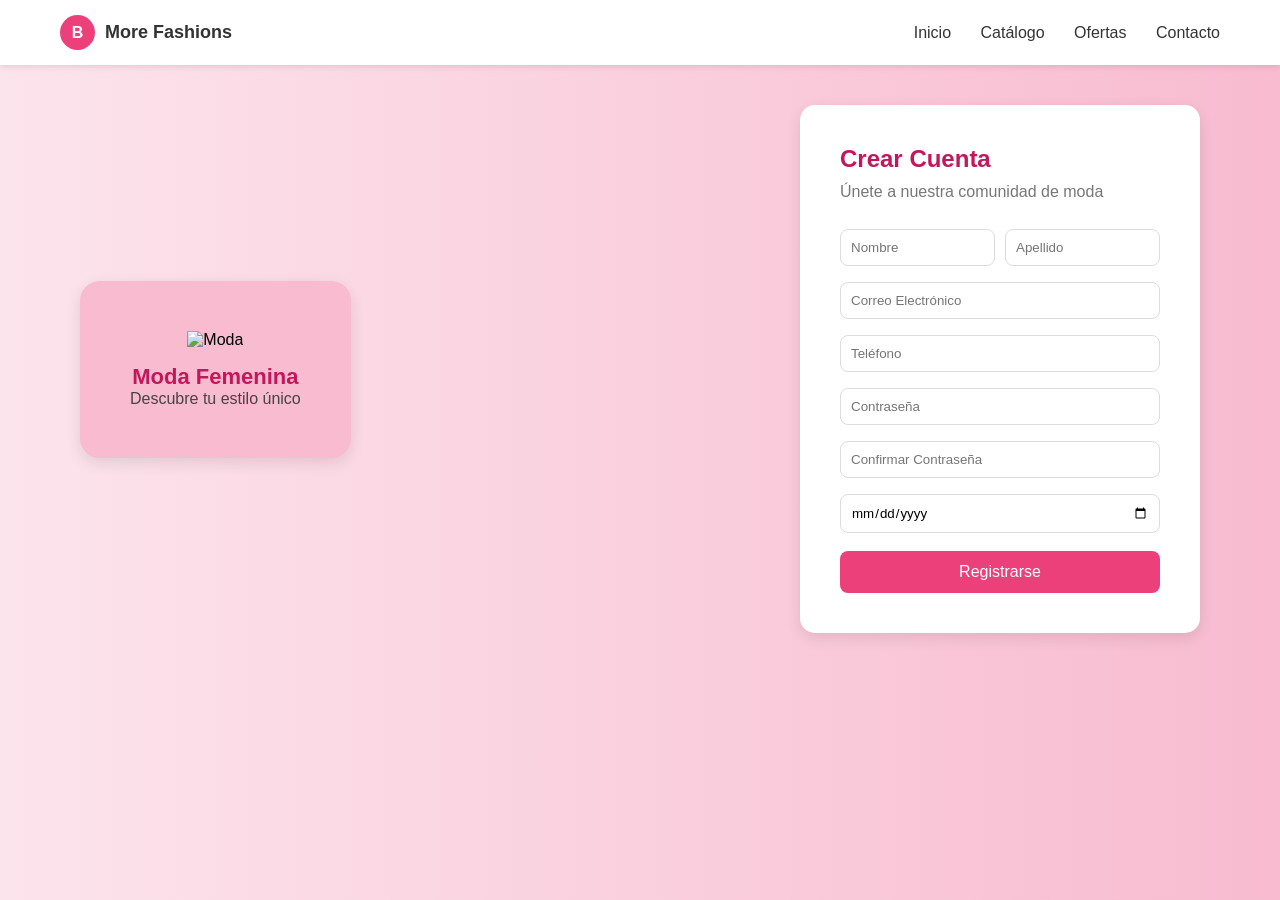
==== index.html @ feed1fe6 "Primer commit de mi página web" ====
<!DOCTYPE html>
<html lang="es">
<head>
  <meta charset="UTF-8">
  <meta name="viewport" content="width=device-width, initial-scale=1.0">
  <title>More Fashions - Crear Cuenta</title>
  <link rel="stylesheet" href="style.css">
</head>
<body>
  <header class="navbar">
    <div class="logo">
      <div class="logo-circle">B</div>
      <h1>More Fashions</h1>
    </div>
    <nav>
      <a href="#">Inicio</a>
      <a href="#">Catálogo</a>
      <a href="#">Ofertas</a>
      <a href="#">Contacto</a>
    </nav>
  </header>

  <main class="main-container">
    <section class="left">
      <div class="card">
        <div class="icon">
          <img src="https://cdn-icons-png.flaticon.com/512/892/892458.png" alt="Moda">
        </div>
        <h2>Moda Femenina</h2>
        <p>Descubre tu estilo único</p>
      </div>
    </section>

    <section class="right">
      <div class="form-container">
        <h2>Crear Cuenta</h2>
        <p>Únete a nuestra comunidad de moda</p>
        <form>
          <div class="form-group">
            <input type="text" placeholder="Nombre" required>
            <input type="text" placeholder="Apellido" required>
          </div>
          <input type="email" placeholder="Correo Electrónico" required>
          <input type="tel" placeholder="Teléfono">
          <input type="password" placeholder="Contraseña" required>
          <input type="password" placeholder="Confirmar Contraseña" required>
          <input type="date" placeholder="Fecha de Nacimiento">
          <button type="submit">Registrarse</button>
        </form>
      </div>
    </section>
  </main>
</body>
</html>
---- style.css ----
* {
  margin: 0;
  padding: 0;
  box-sizing: border-box;
  font-family: 'Poppins', sans-serif;
}

body {
  background: linear-gradient(to right, #fce4ec, #f8bbd0);
  min-height: 100vh;
}

/* NAVBAR */
.navbar {
  display: flex;
  justify-content: space-between;
  align-items: center;
  padding: 15px 60px;
  background: white;
  box-shadow: 0 2px 6px rgba(0,0,0,0.1);
}

.logo {
  display: flex;
  align-items: center;
  gap: 10px;
}

.logo-circle {
  width: 35px;
  height: 35px;
  background-color: #ec407a;
  border-radius: 50%;
  color: white;
  display: flex;
  align-items: center;
  justify-content: center;
  font-weight: bold;
}

.navbar h1 {
  color: #333;
  font-size: 18px;
}

nav a {
  text-decoration: none;
  color: #333;
  margin-left: 25px;
  font-weight: 500;
}

nav a:hover {
  color: #ec407a;
}

/* MAIN */
.main-container {
  display: flex;
  justify-content: space-between;
  align-items: center;
  padding: 40px 80px;
}

.left .card {
  background: #f8bbd0;
  border-radius: 20px;
  padding: 50px;
  text-align: center;
  box-shadow: 0 5px 15px rgba(0,0,0,0.1);
  position: relative;
}

.left .icon img {
  width: 60px;
  margin-bottom: 15px;
}

.left h2 {
  color: #c2185b;
  font-size: 22px;
}

.left p {
  color: #444;
}

/* FORM */
.form-container {
  background: white;
  border-radius: 15px;
  padding: 40px;
  width: 400px;
  box-shadow: 0 5px 15px rgba(0,0,0,0.1);
}

.form-container h2 {
  color: #c2185b;
  margin-bottom: 10px;
}

.form-container p {
  color: #777;
  margin-bottom: 20px;
}

.form-group {
  display: flex;
  gap: 10px;
}

input {
  width: 100%;
  padding: 10px;
  margin: 8px 0;
  border: 1px solid #ddd;
  border-radius: 8px;
  outline: none;
}

input:focus {
  border-color: #ec407a;
}

button {
  width: 100%;
  background-color: #ec407a;
  color: white;
  border: none;
  padding: 12px;
  border-radius: 8px;
  font-size: 16px;
  cursor: pointer;
  margin-top: 10px;
}

button:hover {
  background-color: #d81b60;
}

/* RESPONSIVE */
@media (max-width: 900px) {
  .main-container {
    flex-direction: column;
    padding: 20px;
  }

  .left {
    margin-bottom: 40px;
  }

  .form-container {
    width: 100%;
  }
}
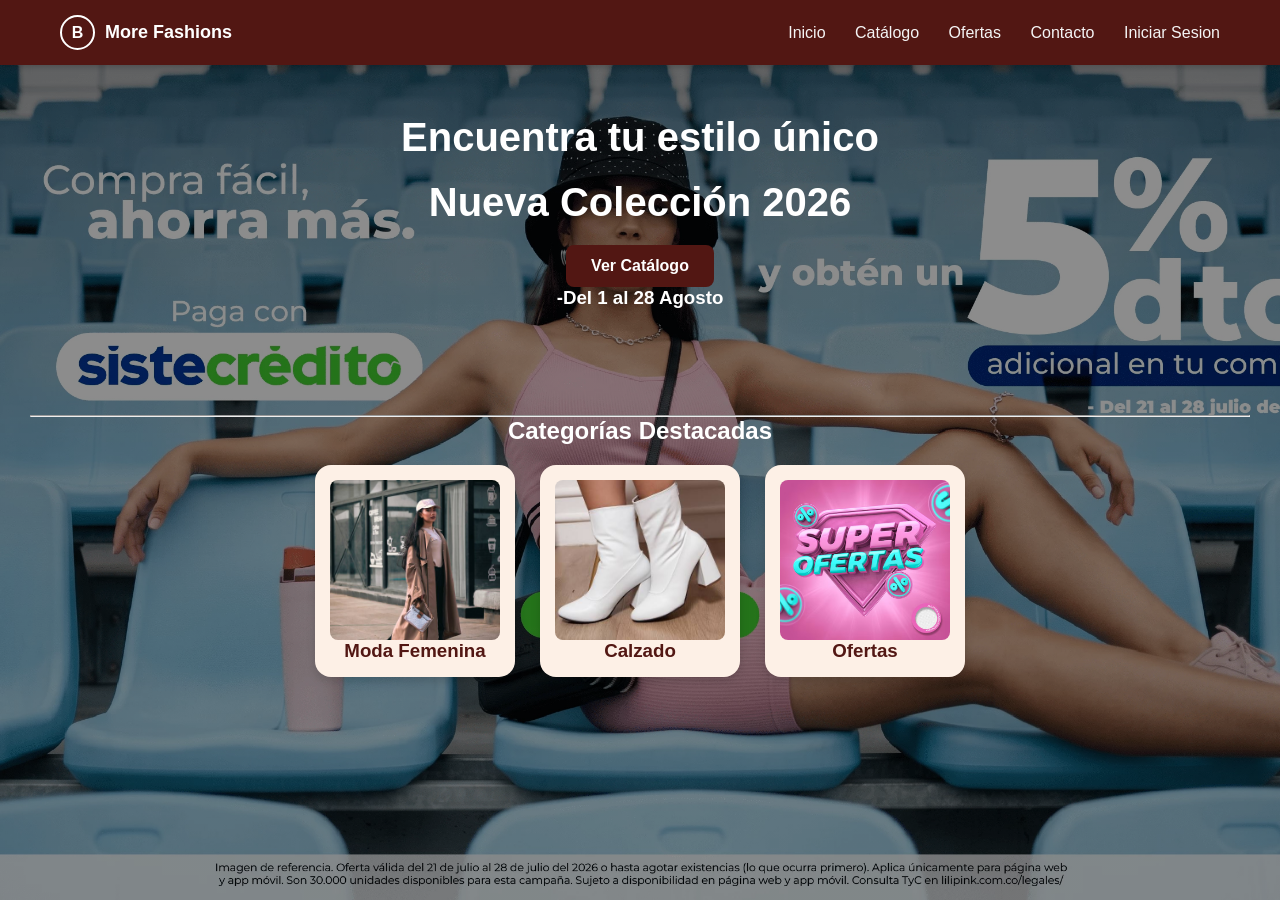
==== commit 258ba2de: "Actualizacion: Pantallas de Login y Registro integradas, carpeta de imagenes y estilos" ====
--- a/index.html
+++ b/index.html
@@ -1,10 +1,10 @@
 <!DOCTYPE html>
-<html lang="es">
+<html lang="en">
 <head>
   <meta charset="UTF-8">
   <meta name="viewport" content="width=device-width, initial-scale=1.0">
-  <title>More Fashions - Crear Cuenta</title>
-  <link rel="stylesheet" href="style.css">
+  <title>More Fashions - Inicio</title>
+<link rel="stylesheet" href="style.css">
 </head>
 <body>
   <header class="navbar">
@@ -13,42 +13,50 @@
       <h1>More Fashions</h1>
     </div>
     <nav>
-      <a href="#">Inicio</a>
+      <a href="index.html">Inicio</a>
       <a href="#">Catálogo</a>
       <a href="#">Ofertas</a>
       <a href="#">Contacto</a>
+      <a href="login.html">Iniciar Sesion</a>
     </nav>
   </header>
+<section class="banner_principal">
+  <h1>Encuentra tu estilo único</h1>
+  <h1><strong> Nueva Colección 2026</strong></h1>
+  <a href="#catalogo" class="btn-hero">Ver Catálogo</a>
+  <br>
+  <h3>-Del 1 al 28 Agosto</h3>
+  </section>
 
-  <main class="main-container">
-    <section class="left">
-      <div class="card">
-        <div class="icon">
-          <img src="https://cdn-icons-png.flaticon.com/512/892/892458.png" alt="Moda">
-        </div>
-        <h2>Moda Femenina</h2>
-        <p>Descubre tu estilo único</p>
-      </div>
-    </section>
+  <section class="seccion-categorias">
+        <br>  
+    <br>
+    <hr>
+    <h2>Categorías Destacadas</h2>
 
-    <section class="right">
-      <div class="form-container">
-        <h2>Crear Cuenta</h2>
-        <p>Únete a nuestra comunidad de moda</p>
-        <form>
-          <div class="form-group">
-            <input type="text" placeholder="Nombre" required>
-            <input type="text" placeholder="Apellido" required>
-          </div>
-          <input type="email" placeholder="Correo Electrónico" required>
-          <input type="tel" placeholder="Teléfono">
-          <input type="password" placeholder="Contraseña" required>
-          <input type="password" placeholder="Confirmar Contraseña" required>
-          <input type="date" placeholder="Fecha de Nacimiento">
-          <button type="submit">Registrarse</button>
-        </form>
-      </div>
-    </section>
-  </main>
+    <div class="contenedor-categorias">
+
+      <!-- Tarjeta 1 -->
+  <a href="catalogo.html?cat=femenina" class="tarjeta-categoria">
+  <img src="img/Moda.jpg" alt="Catalogo de Moda">
+  <h3>Moda Femenina</h3>
+    </a>
+
+
+      <!-- Tarjeta 2 -->
+  <a href="catalogo.html?cat=femenina" class="tarjeta-categoria">
+  <img src="img/Calzado.jpg" alt="Calzado">
+  <h3>Calzado</h3>
+    </a>
+
+
+          <!-- Tarjeta 3 -->
+  <a href="catalogo.html?cat=femenina" class="tarjeta-categoria">
+  <img src="img/Oferta.avif" alt="Ofertas">
+  <h3>Ofertas</h3>
+    </a>
+
+  </div>
+</section>  
 </body>
 </html>
--- a/style.css
+++ b/style.css
@@ -1,3 +1,6 @@
+/* ==========================================
+   1. ESTILOS GENERALES Y BASE
+   ========================================== */
 * {
   margin: 0;
   padding: 0;
@@ -6,18 +9,25 @@
 }
 
 body {
-  background: linear-gradient(to right, #fce4ec, #f8bbd0);
+  background-image: linear-gradient(rgba(0, 0, 0, 0.45), rgba(0, 0, 0, 0.45)), url('img/fondo.png');
+  background-size: cover;
+  background-position: center;
+  background-repeat: no-repeat;
+  background-attachment: fixed;
   min-height: 100vh;
-}
-
-/* NAVBAR */
+  display: flex;
+  flex-direction: column;
+}
+
+/* NAVBAR (Compartido para todas las páginas) */
 .navbar {
+  width: 100%;
   display: flex;
   justify-content: space-between;
   align-items: center;
   padding: 15px 60px;
-  background: white;
-  box-shadow: 0 2px 6px rgba(0,0,0,0.1);
+  background: rgb(82, 23, 19); /* Vinotinto marca */
+  box-shadow: 0 2px 6px rgba(0,0,0,0.2);
 }
 
 .logo {
@@ -29,9 +39,10 @@
 .logo-circle {
   width: 35px;
   height: 35px;
-  background-color: #ec407a;
+  background-color: rgb(82, 23, 19);
+  border: 2px solid #ffffff;
   border-radius: 50%;
-  color: white;
+  color: #ffffff;
   display: flex;
   align-items: center;
   justify-content: center;
@@ -39,69 +50,84 @@
 }
 
 .navbar h1 {
-  color: #333;
+  color: #ffffff;
   font-size: 18px;
 }
 
 nav a {
   text-decoration: none;
-  color: #333;
+  color: #f5f5f5;
   margin-left: 25px;
   font-weight: 500;
+  transition: color 0.3s;
 }
 
 nav a:hover {
-  color: #ec407a;
-}
-
-/* MAIN */
+  color: #f8bbd0;
+}
+
+
+/* ==========================================
+   2. ESTILOS DE LOGIN Y REGISTRO
+   ========================================== */
 .main-container {
-  display: flex;
-  justify-content: space-between;
-  align-items: center;
-  padding: 40px 80px;
+  flex: 1;
+  display: flex;
+  justify-content: center;
+  align-items: center;
+  gap: 60px; 
+  padding: 40px;
 }
 
 .left .card {
-  background: #f8bbd0;
+  background: rgba(255, 245, 247, 0.95);
   border-radius: 20px;
-  padding: 50px;
+  padding: 30px;
+  width: auto;
+  max-width: 600px;
   text-align: center;
-  box-shadow: 0 5px 15px rgba(0,0,0,0.1);
-  position: relative;
+  box-shadow: 0 8px 25px rgba(0, 0, 0, 0.3);
+  display: flex;
+  flex-direction: column;
+  align-items: center;
 }
 
 .left .icon img {
-  width: 60px;
+  width: 500px;
+  max-width: 100%;
+  height: auto;
+  border-radius: 12px;
   margin-bottom: 15px;
 }
 
 .left h2 {
-  color: #c2185b;
+  color: rgb(82, 23, 19);
   font-size: 22px;
+  font-weight: 600;
 }
 
 .left p {
-  color: #444;
-}
-
-/* FORM */
+  color: #333333;
+}
+
 .form-container {
-  background: white;
+  background: rgba(255, 255, 255, 0.96);
   border-radius: 15px;
   padding: 40px;
   width: 400px;
-  box-shadow: 0 5px 15px rgba(0,0,0,0.1);
+  box-shadow: 0 8px 25px rgba(0, 0, 0, 0.3);
 }
 
 .form-container h2 {
-  color: #c2185b;
+  color: rgb(82, 23, 19);
   margin-bottom: 10px;
+  font-weight: 700;
 }
 
 .form-container p {
-  color: #777;
+  color: #444444;
   margin-bottom: 20px;
+  font-size: 14px;
 }
 
 .form-group {
@@ -113,43 +139,179 @@
   width: 100%;
   padding: 10px;
   margin: 8px 0;
-  border: 1px solid #ddd;
+  border: 1px solid #ccc;
   border-radius: 8px;
   outline: none;
+  font-size: 14px;
 }
 
 input:focus {
-  border-color: #ec407a;
+  border-color: rgb(82, 23, 19);
 }
 
 button {
   width: 100%;
-  background-color: #ec407a;
+  background-color: rgb(82, 23, 19);
   color: white;
   border: none;
   padding: 12px;
   border-radius: 8px;
   font-size: 16px;
+  font-weight: 600;
   cursor: pointer;
   margin-top: 10px;
+  transition: background-color 0.3s;
 }
 
 button:hover {
-  background-color: #d81b60;
-}
-
-/* RESPONSIVE */
+  background-color: rgb(115, 32, 26);
+}
+
+
+/* ==========================================
+   3. ESTILOS DE LA PÁGINA DE INICIO (INDEX)
+   ========================================== */
+
+/* Banner Principal */
+.banner_principal {
+  text-align: center;
+  padding: 40px 20px;
+  color: white;
+}
+
+.banner_principal .subtitulo {
+  font-size: 22px;
+}
+
+.banner_principal h1 {
+  font-size: 40px;
+  margin: 10px 0 20px 0;
+}
+
+.btn-hero {
+  display: inline-block;
+  background-color: #521713;
+  color: white;
+  padding: 12px 25px;
+  border-radius: 8px;
+  text-decoration: none;
+  font-weight: bold;
+}
+
+/* Categorías */
+.seccion-categorias {
+  padding: 30px;
+  text-align: center;
+}
+
+.seccion-categorias h2 {
+  color: white;
+  margin-bottom: 20px;
+}
+
+.contenedor-categorias {
+  display: flex;
+  justify-content: center;
+  gap: 25px;
+  flex-wrap: wrap;
+}
+
+.tarjeta-categoria {
+  background-color: #FDF0E6; /* Tono crema/durazno suave */
+  border-radius: 16px;       /* Bordes curvos elegantes */
+  padding: 15px;
+  width: 200px;
+  text-decoration: none;
+  color: #521713;             /* Texto vinotinto para que combine con el diseño */
+  font-weight: bold;
+  box-shadow: 0 4px 10px rgba(0, 0, 0, 0.15); /* Sombra suave */
+  display: flex;
+  flex-direction: column;
+  align-items: center;
+}
+
+.tarjeta-categoria img {
+  width: 100%;
+  height: 160px;
+  object-fit: cover;
+  border-radius: 8px;
+}
+
+/* Productos */
+.seccion-productos {
+  padding: 30px;
+  text-align: center;
+}
+
+.seccion-productos h2 {
+  color: white;
+  margin-bottom: 20px;
+}
+
+.contenedor-productos {
+  display: flex;
+  justify-content: center;
+  gap: 20px;
+  flex-wrap: wrap;
+}
+
+.tarjeta-producto {
+  background: white;
+  border-radius: 12px;
+  padding: 15px;
+  width: 180px;
+}
+
+.tarjeta-producto img {
+  width: 100%;
+  height: 140px;
+  object-fit: cover;
+  border-radius: 8px;
+}
+
+.tarjeta-producto .precio {
+  font-weight: bold;
+  color: #521713;
+  margin: 8px 0;
+}
+
+.btn-carrito {
+  background-color: #521713;
+  color: white;
+  border: none;
+  padding: 8px;
+  border-radius: 6px;
+  width: 100%;
+  cursor: pointer;
+}
+
+/* Barra de Beneficios (Footer) */
+.barra-beneficios {
+  background: white;
+  display: flex;
+  justify-content: space-around;
+  padding: 15px;
+  font-weight: bold;
+  color: #521713;
+  margin-top: auto; /* Empuja el pie de página hasta abajo */
+}
+
+
+/* ==========================================
+   4. DISEÑO ADAPTABLE / RESPONSIVE (AL FINAL)
+   ========================================== */
 @media (max-width: 900px) {
   .main-container {
     flex-direction: column;
     padding: 20px;
   }
 
-  .left {
-    margin-bottom: 40px;
-  }
-
+  .left .card,
   .form-container {
     width: 100%;
   }
-}
+
+  .left .icon img {
+    width: 100%;
+  }
+}
